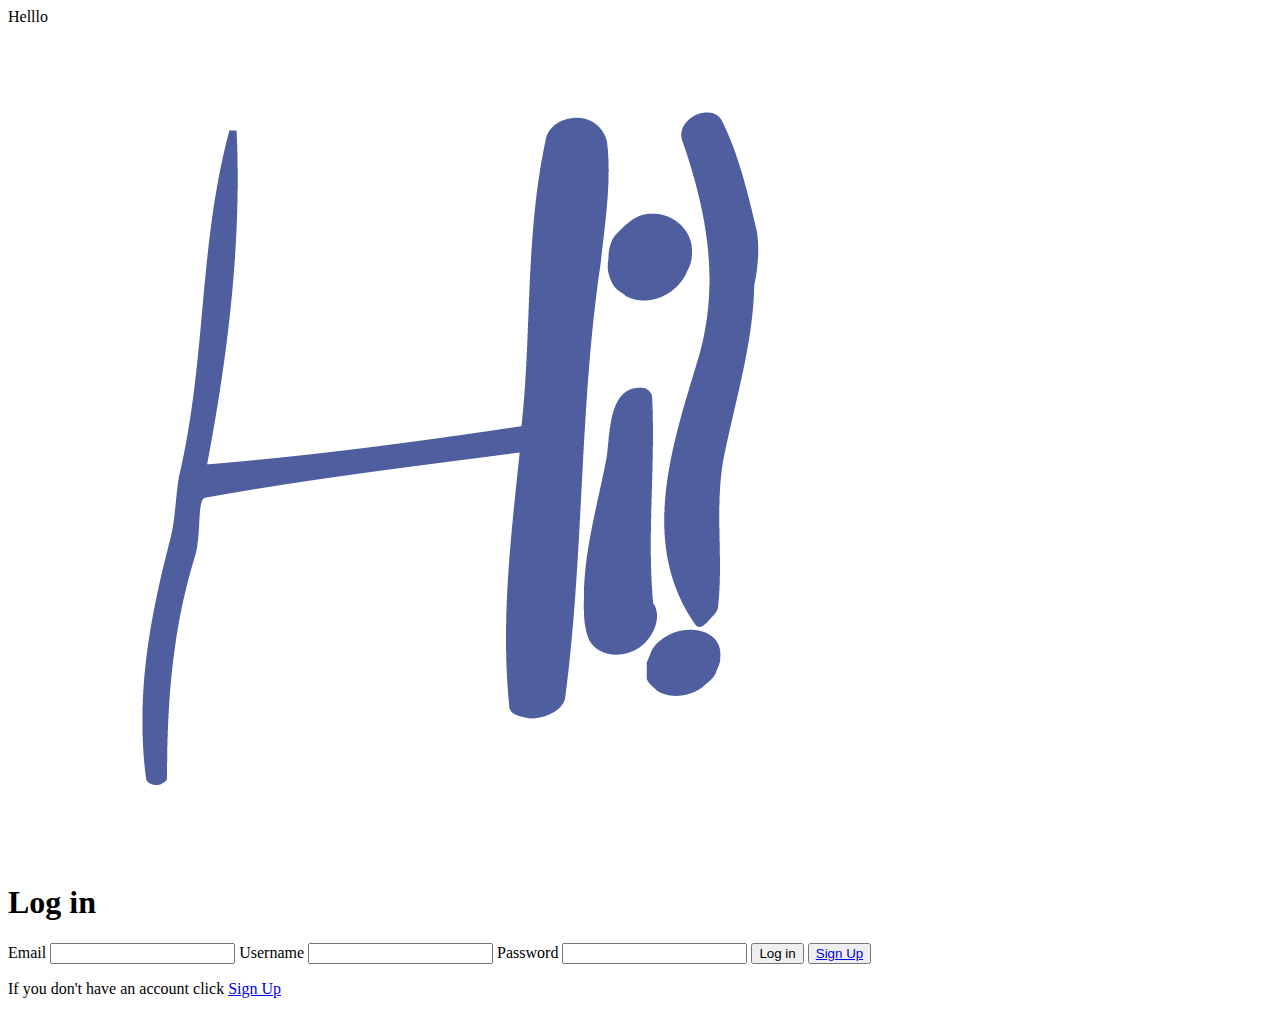
==== index.html @ 34ae467e "first commit" ====
<!DOCTYPE html>
<html lang="en">
<head>
    <meta charset="UTF-8">
    <meta name="viewport" content="width=device-width, initial-scale=1.0">
    <title>Document</title>
    <link rel="stylesheet" href="mew.css">
</head>
<header>Helllo</header>
<body>
    <div class="container">
        <img src="giphy.gif">
        <h1>Log in</h1>
        <label for="email">Email</label> <input type="text" name="Email" id="Email">
    <label for="username">Username</label> <input type="text" name="Username" id="Username">
    <label for="password">Password</label> <input type="password" name="Password" id="Password">
        <button type="submit">Log in  </button> 
         <button type="submit1">
            <a href="mew2.html">Sign Up</a>
         </button>
         <p>If you don't have an account click 
            <a href="mew2.html">Sign Up</a>
         </p>
    </div>
    
</body>
</html>
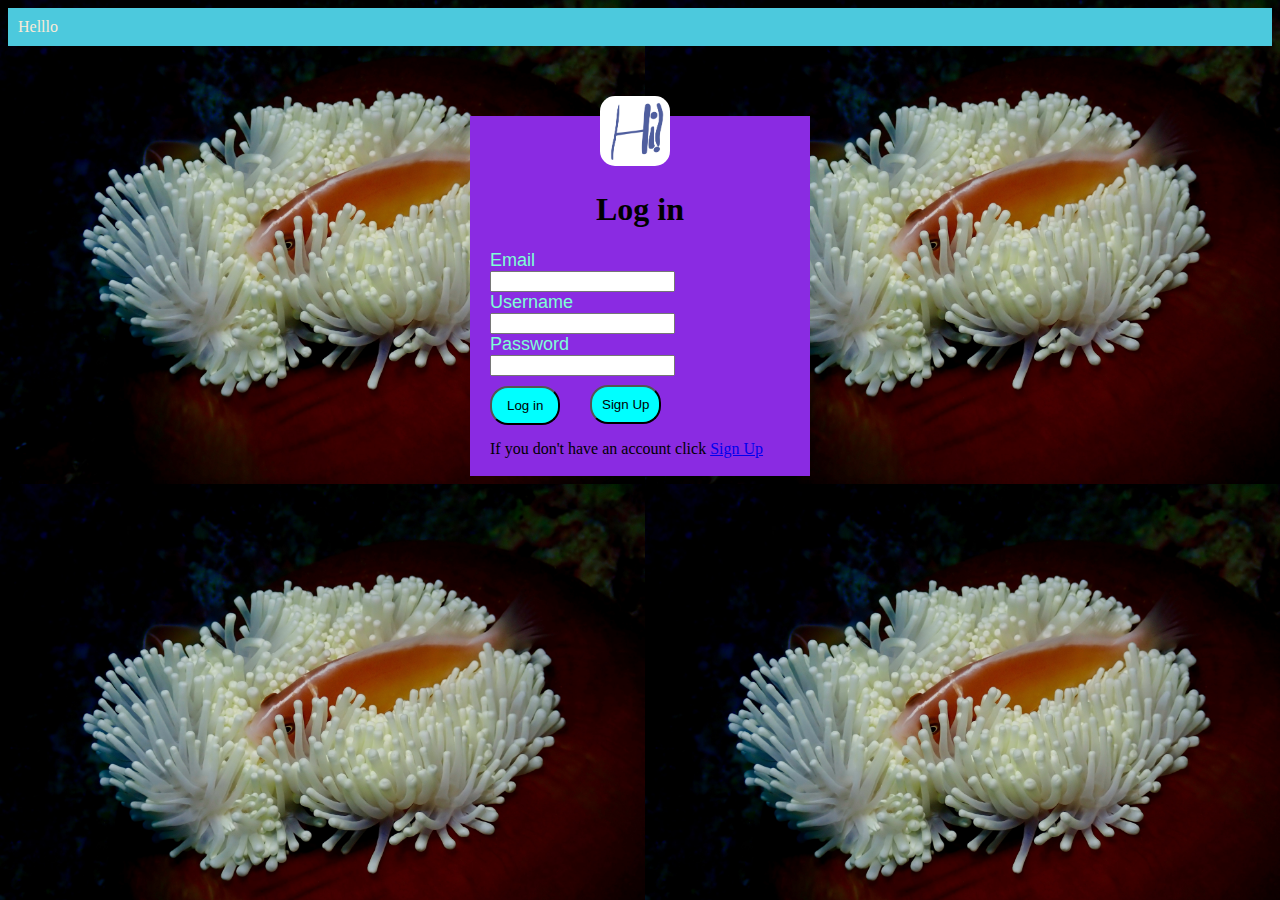
==== commit dcb3d415: "fist commit" ====
--- a/index.html
+++ b/index.html
@@ -4,7 +4,7 @@
     <meta charset="UTF-8">
     <meta name="viewport" content="width=device-width, initial-scale=1.0">
     <title>Document</title>
-    <link rel="stylesheet" href="mew.css">
+    <link rel="stylesheet" href="style.css">
 </head>
 <header>Helllo</header>
 <body>
@@ -16,10 +16,10 @@
     <label for="password">Password</label> <input type="password" name="Password" id="Password">
         <button type="submit">Log in  </button> 
          <button type="submit1">
-            <a href="mew2.html">Sign Up</a>
+            <a href="2index.html">Sign Up</a>
          </button>
          <p>If you don't have an account click 
-            <a href="mew2.html">Sign Up</a>
+            <a href="2index.html">Sign Up</a>
          </p>
     </div>
     
--- a/style.css
+++ b/style.css
@@ -0,0 +1,51 @@
+header{
+    padding: 10px;
+    color: antiquewhite;
+    background: rgb(76, 201, 221);
+    margin-bottom: 70px; }
+
+.container{
+    width: 300px;
+    margin: auto;
+    height: 320px;
+    padding: 20px;
+    background-color: blueviolet;
+    margin-top: 40px;
+}
+button[type="submit"]{
+    display: flex;
+    padding: 10px 15px;
+    margin-top: 10px;
+    border-radius: 18px;
+background-color: aqua;}
+    label{
+        display: flex;
+        font-size: large;
+        font-family: 'Gill Sans', 'Gill Sans MT', Calibri, 'Trebuchet MS', sans-serif;
+        color: aquamarine;
+    }
+    button[type="submit1"]{
+        display: flex;
+        padding: 10px;
+        margin-left: 100px;
+         margin-top:-40.2px  ;
+    border-radius: 18px;
+background-color: aqua;}
+button[type="submit1"] a{
+text-decoration: none;
+color: black;
+}
+h1{
+    text-align: center;
+}
+body{
+    background-color: blue;
+    background-image: url(testing.jpg);
+    background-size: contain;
+}
+img[src="giphy.gif"]{
+    height: 70px;
+    border-radius: 15px;
+    margin-left: 110px;
+    margin-top:-40px ;
+}